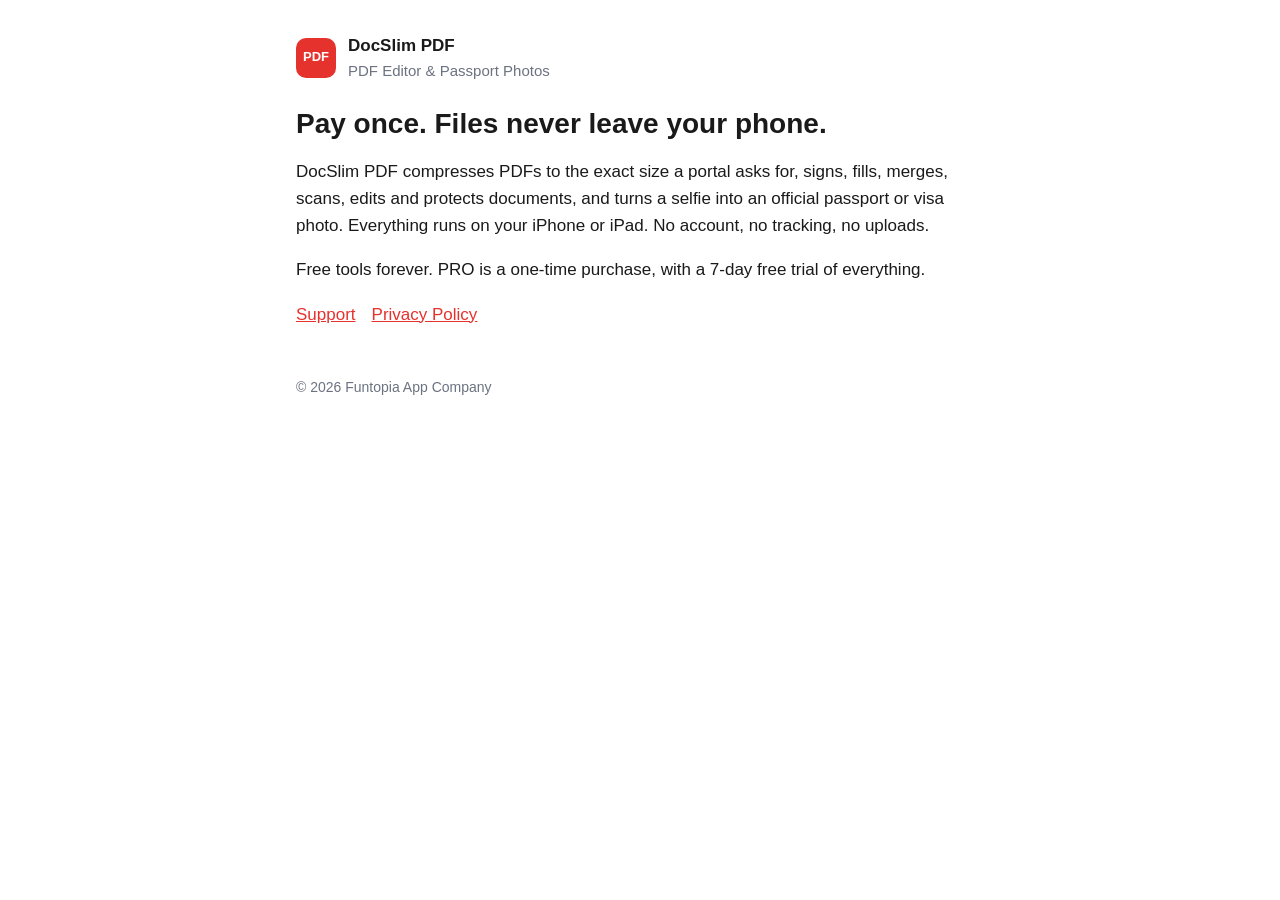
==== index.html @ c414b4ae "DocSlim PDF: privacy policy and support pages" ====
<!doctype html>
<html lang="en"><head><meta charset="utf-8"><meta name="viewport" content="width=device-width, initial-scale=1">
<title>DocSlim PDF</title><link rel="stylesheet" href="style.css"></head>
<body><main>
<header><div class="mark">PDF</div><div><strong>DocSlim PDF</strong><div class="muted">PDF Editor &amp; Passport Photos</div></div></header>
<h1>Pay once. Files never leave your phone.</h1>
<p>DocSlim PDF compresses PDFs to the exact size a portal asks for, signs, fills, merges, scans, edits and protects documents, and turns a selfie into an official passport or visa photo. Everything runs on your iPhone or iPad. No account, no tracking, no uploads.</p>
<p>Free tools forever. PRO is a one-time purchase, with a 7-day free trial of everything.</p>
<nav><a href="support.html">Support</a><a href="privacy.html">Privacy Policy</a></nav>
<footer>© 2026 Funtopia App Company</footer>
</main></body></html>
---- style.css ----
:root { --red:#E5322D; --ink:#1A1A1A; --muted:#6B7280; --soft:#F5F5F5; --bg:#FFFFFF; }
@media (prefers-color-scheme: dark) { :root { --red:#FF5148; --ink:#F2F2F2; --muted:#A1A1AA; --soft:#1C1C1E; --bg:#000000; } }
* { box-sizing: border-box; }
body { margin: 0; background: var(--bg); color: var(--ink); font: 17px/1.6 -apple-system, BlinkMacSystemFont, "Segoe UI", Roboto, sans-serif; }
main { max-width: 720px; margin: 0 auto; padding: 32px 16px 64px; }
header { display: flex; align-items: center; gap: 12px; margin-bottom: 24px; }
header .mark { width: 40px; height: 40px; border-radius: 10px; background: var(--red); color: #fff; display: grid; place-items: center; font-weight: 800; font-size: 13px; }
h1 { font-size: 28px; line-height: 1.2; margin: 0 0 8px; }
h2 { font-size: 20px; margin: 32px 0 8px; }
p, li { color: var(--ink); }
.muted { color: var(--muted); font-size: 15px; }
a { color: var(--red); }
.card { background: var(--soft); border-radius: 14px; padding: 16px 18px; margin: 16px 0; }
nav a { margin-right: 16px; }
footer { margin-top: 48px; color: var(--muted); font-size: 14px; }
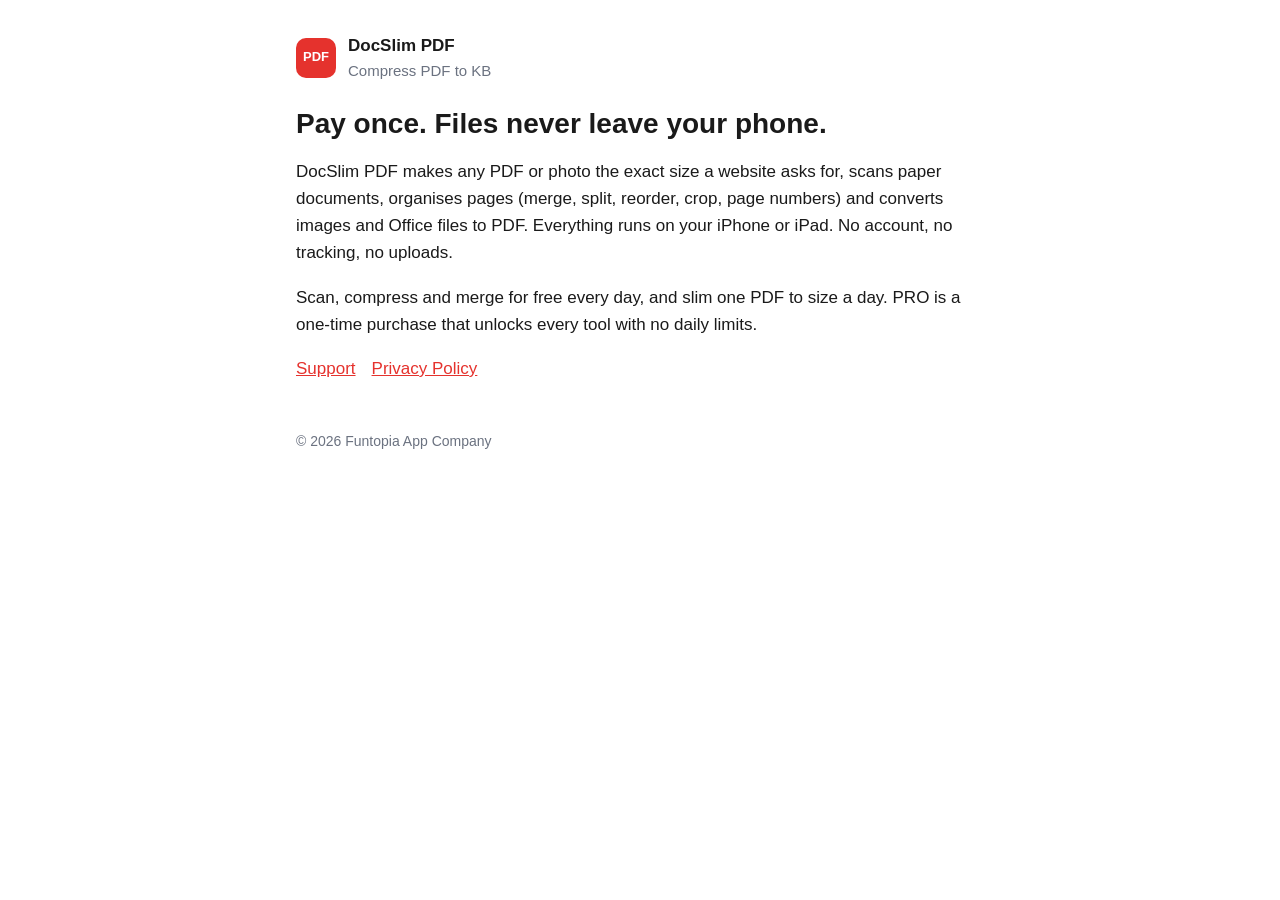
==== commit 8e19676b: "DocSlim 1.1: describe only the basic app (compress, scan, organise, convert); free tier of 3 saves a" ====
--- a/index.html
+++ b/index.html
@@ -2,10 +2,10 @@
 <html lang="en"><head><meta charset="utf-8"><meta name="viewport" content="width=device-width, initial-scale=1">
 <title>DocSlim PDF</title><link rel="stylesheet" href="style.css"></head>
 <body><main>
-<header><div class="mark">PDF</div><div><strong>DocSlim PDF</strong><div class="muted">PDF Editor &amp; Passport Photos</div></div></header>
+<header><div class="mark">PDF</div><div><strong>DocSlim PDF</strong><div class="muted">Compress PDF to KB</div></div></header>
 <h1>Pay once. Files never leave your phone.</h1>
-<p>DocSlim PDF compresses PDFs to the exact size a portal asks for, signs, fills, merges, scans, edits and protects documents, and turns a selfie into an official passport or visa photo. Everything runs on your iPhone or iPad. No account, no tracking, no uploads.</p>
-<p>Free tools forever. PRO is a one-time purchase, with a 7-day free trial of everything.</p>
+<p>DocSlim PDF makes any PDF or photo the exact size a website asks for, scans paper documents, organises pages (merge, split, reorder, crop, page numbers) and converts images and Office files to PDF. Everything runs on your iPhone or iPad. No account, no tracking, no uploads.</p>
+<p>Scan, compress and merge for free every day, and slim one PDF to size a day. PRO is a one-time purchase that unlocks every tool with no daily limits.</p>
 <nav><a href="support.html">Support</a><a href="privacy.html">Privacy Policy</a></nav>
 <footer>© 2026 Funtopia App Company</footer>
 </main></body></html>
